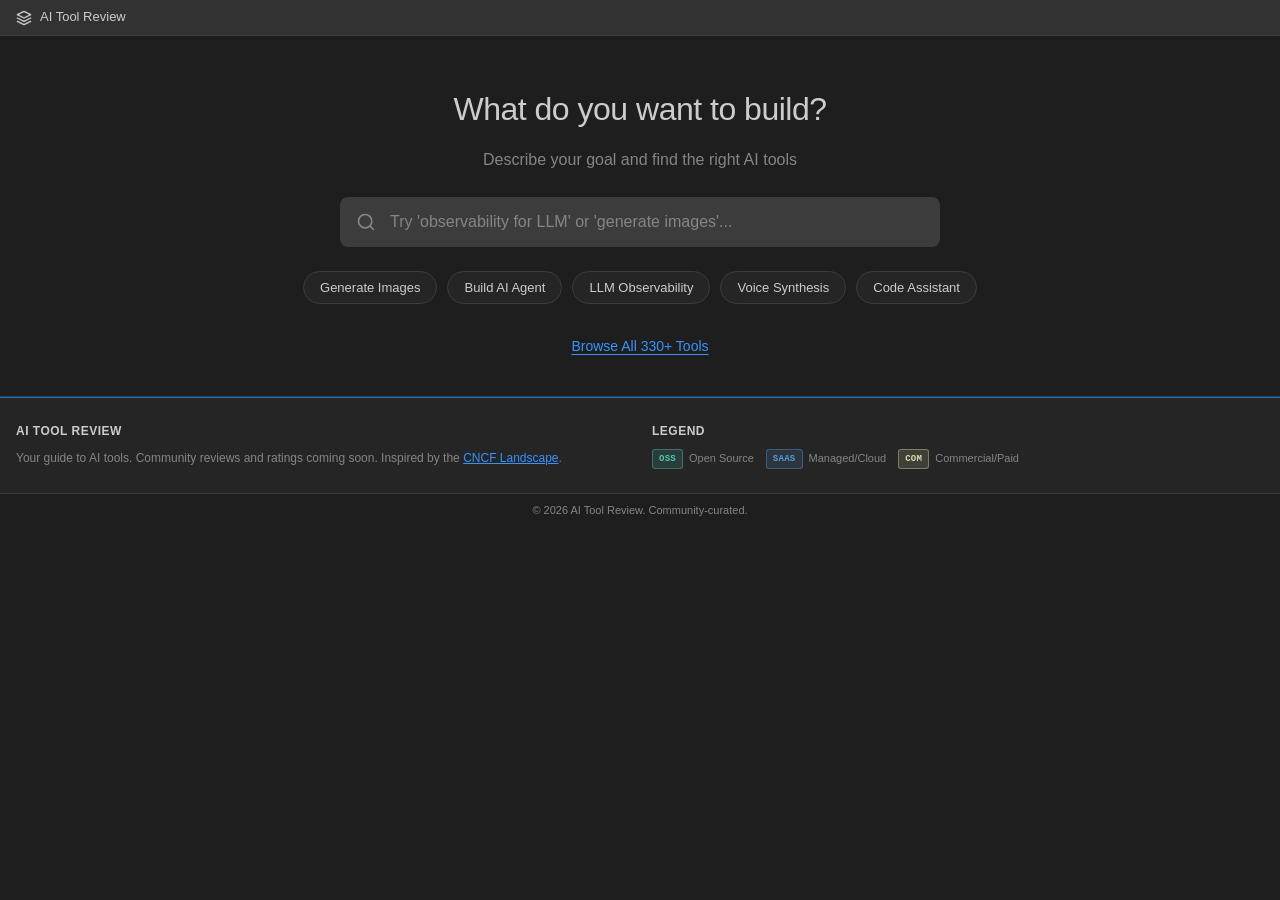
==== index.html @ 490b7b23 "Initial commit: AI Tool Review website Public-facing website with 379 AI tools organized by category" ====
<!DOCTYPE html>
<html lang="en">
<head>
    <meta charset="UTF-8">
    <meta name="viewport" content="width=device-width, initial-scale=1.0">
    <title>AI Tool Review - Find the Right AI Tool for the Job</title>
    <!-- Google Analytics -->
    <script async src="https://www.googletagmanager.com/gtag/js?id=G-MZE53DJ7JP"></script>
    <script>
        window.dataLayer = window.dataLayer || [];
        function gtag(){dataLayer.push(arguments);}
        gtag('js', new Date());
        gtag('config', 'G-MZE53DJ7JP');
    </script>
    <meta name="description" content="Explore 330+ AI tools organized by category. Find foundation models, coding assistants, agents, and more. Your starting point for AI tool discovery.">
    <meta property="og:title" content="AI Tool Review">
    <meta property="og:description" content="Find the right AI tool for the job. Explore 330+ tools across 15+ categories.">
    <meta property="og:type" content="website">
    <meta name="theme-color" content="#1e1e1e">
    <link rel="stylesheet" href="css/style.css">
    <script async src="https://pagead2.googlesyndication.com/pagead/js/adsbygoogle.js?client=ca-pub-7272761067250869"
        crossorigin="anonymous"></script>
</head>
<body>
    <!-- Header -->
    <header class="header">
        <div class="header-content">
            <div class="logo">
                <svg class="logo-icon" viewBox="0 0 24 24" fill="none" xmlns="http://www.w3.org/2000/svg">
                    <path d="M12 2L2 7L12 12L22 7L12 2Z" stroke="currentColor" stroke-width="2" stroke-linecap="round" stroke-linejoin="round"/>
                    <path d="M2 17L12 22L22 17" stroke="currentColor" stroke-width="2" stroke-linecap="round" stroke-linejoin="round"/>
                    <path d="M2 12L12 17L22 12" stroke="currentColor" stroke-width="2" stroke-linecap="round" stroke-linejoin="round"/>
                </svg>
                <span class="logo-text">AI Tool Review</span>
            </div>
        </div>
    </header>

    <!-- Hero Section - Action Mode -->
    <section class="hero hero-action" id="hero-action">
        <h1 class="hero-title">What do you want to build?</h1>
        <p class="hero-subtitle">Describe your goal and find the right AI tools</p>
        <div class="action-search">
            <svg class="search-icon" viewBox="0 0 24 24" fill="none" xmlns="http://www.w3.org/2000/svg">
                <circle cx="11" cy="11" r="8" stroke="currentColor" stroke-width="2"/>
                <path d="M21 21L16.65 16.65" stroke="currentColor" stroke-width="2" stroke-linecap="round"/>
            </svg>
            <input type="text" id="action-input" class="action-input" placeholder="Try 'observability for LLM' or 'generate images'...">
        </div>
        <div class="quick-actions">
            <button class="action-chip" data-query="generate images">Generate Images</button>
            <button class="action-chip" data-query="build ai agent">Build AI Agent</button>
            <button class="action-chip" data-query="llm observability">LLM Observability</button>
            <button class="action-chip" data-query="voice synthesis tts">Voice Synthesis</button>
            <button class="action-chip" data-query="code assistant">Code Assistant</button>
        </div>
        <button class="browse-toggle" id="browse-toggle">Browse All 330+ Tools</button>
    </section>

    <!-- Search Results - Flat Grid (Hidden by default) -->
    <section class="search-results hidden" id="search-results">
        <div class="results-header">
            <span class="results-count" id="results-count">0 tools found</span>
            <button class="clear-search" id="clear-search">Clear</button>
        </div>
        <div class="results-grid" id="results-grid">
            <!-- Dynamically populated -->
        </div>
    </section>

    <!-- Landscape Mode Controls (Hidden by default) -->
    <section class="controls hidden" id="landscape-controls">
        <button class="back-to-search" id="back-to-search">Back to Search</button>
        <div class="track-toggle">
            <button class="track-btn active" data-track="all">All Tools</button>
            <button class="track-btn" data-track="users">For Users</button>
            <button class="track-btn" data-track="developers">For Developers</button>
        </div>
        <div class="filters">
            <div class="filter-group">
                <label class="filter-label">Type:</label>
                <button class="filter-btn active" data-type="all">All</button>
                <button class="filter-btn" data-type="oss" aria-label="Filter by Open Source">
                    <span class="badge badge-oss">OSS</span>
                </button>
                <button class="filter-btn" data-type="saas" aria-label="Filter by SaaS">
                    <span class="badge badge-saas">SaaS</span>
                </button>
                <button class="filter-btn" data-type="commercial" aria-label="Filter by Commercial">
                    <span class="badge badge-commercial">COM</span>
                </button>
            </div>
        </div>
    </section>

    <!-- Stats Bar (Landscape mode only) -->
    <section class="stats-bar hidden" id="stats-bar">
        <div class="stat">
            <span class="stat-value" id="visible-count">0</span>
            <span class="stat-label">tools shown</span>
        </div>
        <div class="stat">
            <span class="stat-value" id="category-count">0</span>
            <span class="stat-label">categories</span>
        </div>
    </section>

    <!-- Main Landscape Grid (Hidden by default) -->
    <main class="landscape hidden" id="landscape">
        <!-- Categories will be dynamically inserted here -->
    </main>

    <!-- Footer -->
    <footer class="footer">
        <div class="footer-content">
            <div class="footer-section">
                <h3>AI Tool Review</h3>
                <p>Your guide to AI tools. Community reviews and ratings coming soon. Inspired by the <a href="https://landscape.cncf.io/" target="_blank">CNCF Landscape</a>.</p>
            </div>
            <div class="footer-section">
                <h3>Legend</h3>
                <div class="legend">
                    <div class="legend-item"><span class="badge badge-oss">OSS</span> Open Source</div>
                    <div class="legend-item"><span class="badge badge-saas">SaaS</span> Managed/Cloud</div>
                    <div class="legend-item"><span class="badge badge-commercial">COM</span> Commercial/Paid</div>
                </div>
            </div>
        </div>
        <div class="footer-bottom">
            <p>&copy; 2026 AI Tool Review. Community-curated.</p>
        </div>
        <!-- Ad Section -->
        <div class="footer-ad">
            <ins class="adsbygoogle"
                style="display:inline-block;width:320px;height:50px"
                data-ad-client="ca-pub-7272761067250869"
                data-ad-slot="YOUR_AD_SLOT_ID"></ins>
            <script>
                (adsbygoogle = window.adsbygoogle || []).push({});
            </script>
        </div>
    </footer>

    <!-- Tooltip -->
    <div id="tooltip" class="tooltip"></div>

    <script src="js/data.js"></script>
    <script src="js/app.js"></script>
</body>
</html>
---- css/style.css ----
/* VS Code Dark Theme CSS Variables */
:root {
    /* VS Code Dark Theme Colors */
    --vscode-editor-bg: #1e1e1e;
    --vscode-sidebar-bg: #252526;
    --vscode-input-bg: #3c3c3c;
    --vscode-dropdown-bg: #3c3c3c;
    --vscode-list-hover: #2a2d2e;
    --vscode-list-active: #094771;
    --vscode-border: #3c3c3c;
    --vscode-focus-border: #007acc;

    /* Text Colors */
    --vscode-text: #cccccc;
    --vscode-text-muted: #858585;
    --vscode-text-link: #3794ff;
    --vscode-text-preformat: #d7ba7d;

    /* Syntax Colors (used for accents) */
    --vscode-keyword: #569cd6;
    --vscode-string: #ce9178;
    --vscode-function: #dcdcaa;
    --vscode-variable: #9cdcfe;
    --vscode-type: #4ec9b0;
    --vscode-comment: #6a9955;
    --vscode-number: #b5cea8;

    /* Button Colors */
    --vscode-button-bg: #0e639c;
    --vscode-button-hover: #1177bb;
    --vscode-button-secondary-bg: #3c3c3c;
    --vscode-button-secondary-hover: #505050;

    /* Badge Colors */
    --color-oss: #4ec9b0;
    --color-saas: #569cd6;
    --color-commercial: #dcdcaa;

    /* Semantic Mappings */
    --color-primary: #007acc;
    --color-primary-dark: #0e639c;
    --color-secondary: #4ec9b0;
    --color-accent: #dcdcaa;
    --color-text: #cccccc;
    --color-text-light: #858585;
    --color-bg: #1e1e1e;
    --color-surface: #252526;
    --color-border: #3c3c3c;

    --shadow-sm: 0 1px 2px 0 rgba(0, 0, 0, 0.3);
    --shadow-md: 0 4px 6px -1px rgba(0, 0, 0, 0.4), 0 2px 4px -1px rgba(0, 0, 0, 0.3);
    --shadow-lg: 0 10px 15px -3px rgba(0, 0, 0, 0.5), 0 4px 6px -2px rgba(0, 0, 0, 0.4);
    --radius-sm: 4px;
    --radius-md: 6px;
    --radius-lg: 8px;
    --transition: all 0.15s ease;
}

/* Reset & Base */
*, *::before, *::after {
    box-sizing: border-box;
    margin: 0;
    padding: 0;
}

html {
    scroll-behavior: smooth;
}

body {
    font-family: -apple-system, BlinkMacSystemFont, 'Segoe UI', Roboto, Oxygen, Ubuntu, Cantarell, 'Droid Sans', 'Helvetica Neue', sans-serif;
    background: var(--vscode-editor-bg);
    color: var(--vscode-text);
    line-height: 1.6;
    min-height: 100vh;
    font-size: 13px;
}

a {
    color: var(--vscode-text-link);
    text-decoration: none;
    transition: var(--transition);
}

a:hover {
    text-decoration: underline;
}

/* Scrollbar - VS Code Style */
::-webkit-scrollbar {
    width: 10px;
    height: 10px;
}

::-webkit-scrollbar-track {
    background: var(--vscode-editor-bg);
}

::-webkit-scrollbar-thumb {
    background: rgba(121, 121, 121, 0.4);
    border-radius: 0;
}

::-webkit-scrollbar-thumb:hover {
    background: rgba(100, 100, 100, 0.7);
}

/* Header - VS Code Title Bar Style */
.header {
    background: #323233;
    border-bottom: 1px solid var(--vscode-border);
    position: sticky;
    top: 0;
    z-index: 100;
}

.header-content {
    max-width: 1400px;
    margin: 0 auto;
    padding: 0.5rem 1rem;
    display: flex;
    align-items: center;
    justify-content: space-between;
    gap: 1rem;
    height: 35px;
}

.logo {
    display: flex;
    align-items: center;
    gap: 0.5rem;
    font-weight: 400;
    font-size: 13px;
    color: var(--vscode-text);
}

.logo-icon {
    width: 16px;
    height: 16px;
    color: var(--vscode-text);
}


.nav-links {
    display: flex;
    align-items: center;
    gap: 0.5rem;
}

.nav-link {
    color: var(--vscode-text-muted);
    padding: 4px;
    border-radius: 3px;
    transition: var(--transition);
    display: flex;
    align-items: center;
}

.nav-link:hover {
    color: var(--vscode-text);
    background: var(--vscode-list-hover);
    text-decoration: none;
}

/* Hero - VS Code Welcome Tab Style */
.hero {
    text-align: center;
    padding: 2rem 1rem 1.5rem;
    background: var(--vscode-editor-bg);
    border-bottom: 1px solid var(--vscode-border);
}

.hero-title {
    font-size: 24px;
    font-weight: 300;
    color: var(--vscode-text);
    margin-bottom: 0.5rem;
    letter-spacing: -0.5px;
}

.hero-subtitle {
    font-size: 14px;
    color: var(--vscode-text-muted);
    margin-bottom: 0.5rem;
}

.hero-search {
    display: block;
    max-width: 300px;
    margin: 0.75rem auto;
    position: relative;
}

.hero-search .search-icon {
    position: absolute;
    left: 10px;
    top: 50%;
    transform: translateY(-50%);
    width: 14px;
    height: 14px;
    color: var(--vscode-text-muted);
    pointer-events: none;
}

.hero-search .search-input {
    width: 100%;
    box-sizing: border-box;
    padding: 6px 12px 6px 32px;
    border: 1px solid var(--vscode-border);
    border-radius: 4px;
    font-size: 13px;
    background: var(--vscode-input-bg);
    color: var(--vscode-text);
    transition: var(--transition);
}

.hero-search .search-input:focus {
    outline: none;
    border-color: var(--vscode-focus-border);
    box-shadow: 0 0 0 3px rgba(0, 122, 204, 0.2);
}

.hero-search .search-input::placeholder {
    color: var(--vscode-text-muted);
}

.hero-meta {
    font-size: 12px;
    color: var(--vscode-text-muted);
    font-family: 'Consolas', 'Courier New', monospace;
}

/* Controls - VS Code Toolbar Style */
.controls {
    max-width: 1400px;
    margin: 0 auto;
    padding: 0.75rem 1rem;
    display: flex;
    flex-wrap: wrap;
    align-items: center;
    justify-content: space-between;
    gap: 0.75rem;
    background: var(--vscode-sidebar-bg);
    border-bottom: 1px solid var(--vscode-border);
}

.track-toggle {
    display: flex;
    background: var(--vscode-input-bg);
    border: 1px solid var(--vscode-border);
    border-radius: 3px;
    padding: 2px;
    gap: 2px;
}

.track-btn {
    padding: 4px 12px;
    border: none;
    background: transparent;
    border-radius: 2px;
    font-size: 12px;
    font-weight: 400;
    color: var(--vscode-text-muted);
    cursor: pointer;
    transition: var(--transition);
}

.track-btn:hover {
    color: var(--vscode-text);
    background: var(--vscode-list-hover);
}

.track-btn.active {
    background: var(--vscode-button-bg);
    color: white;
}

.filters {
    display: flex;
    align-items: center;
    gap: 0.75rem;
}

.filter-group {
    display: flex;
    align-items: center;
    gap: 0.5rem;
}

.filter-label {
    font-size: 12px;
    color: var(--vscode-text-muted);
    font-weight: 400;
}

.filter-btn {
    padding: 3px 8px;
    border: 1px solid transparent;
    background: transparent;
    border-radius: 3px;
    font-size: 11px;
    cursor: pointer;
    transition: var(--transition);
    color: var(--vscode-text);
}

.filter-btn:hover {
    background: var(--vscode-list-hover);
    border-color: var(--vscode-focus-border);
}

.filter-btn.active {
    background: var(--vscode-button-bg);
    border-color: var(--vscode-button-bg);
    color: white;
}

.filter-btn.active .badge {
    background: rgba(255, 255, 255, 0.2);
    color: white;
}

/* Stats Bar */
.stats-bar {
    max-width: 1400px;
    margin: 0 auto;
    padding: 0.5rem 1rem;
    display: flex;
    gap: 1.5rem;
    background: var(--vscode-editor-bg);
    border-bottom: 1px solid var(--vscode-border);
}

.stat {
    display: flex;
    align-items: baseline;
    gap: 0.35rem;
}

.stat-value {
    font-size: 18px;
    font-weight: 600;
    color: var(--vscode-number);
    font-family: 'Consolas', 'Courier New', monospace;
}

.stat-label {
    font-size: 12px;
    color: var(--vscode-text-muted);
}

/* Landscape Grid - VS Code Explorer Style */
.landscape {
    max-width: 1400px;
    margin: 0 auto;
    padding: 1rem;
    background: var(--vscode-editor-bg);
}

/* Category Section - VS Code Collapsible Section */
.category {
    margin-bottom: 1px;
    background: var(--vscode-sidebar-bg);
    border: 1px solid var(--vscode-border);
    border-radius: 0;
    overflow: hidden;
}

.category-header {
    padding: 8px 12px;
    background: #37373d;
    cursor: pointer;
    display: flex;
    align-items: center;
    justify-content: space-between;
    transition: var(--transition);
    border-left: 2px solid transparent;
}

.category-header:hover {
    background: #3c3c3c;
}

.category-header.users {
    border-left-color: var(--vscode-type);
}

.category-header.developers {
    border-left-color: var(--vscode-keyword);
}

.category-title {
    font-size: 14px;
    font-weight: 700;
    color: var(--vscode-text);
    display: flex;
    align-items: center;
    gap: 0.5rem;
}

.category-count {
    background: var(--vscode-input-bg);
    padding: 2px 6px;
    border-radius: 10px;
    font-size: 10px;
    font-weight: 500;
    color: var(--vscode-text-muted);
}

.category-toggle {
    color: var(--vscode-text-muted);
    opacity: 0.7;
    transition: var(--transition);
    width: 16px;
    height: 16px;
}

.category-header:hover .category-toggle {
    opacity: 1;
}

.category.collapsed .category-toggle {
    transform: rotate(-90deg);
}

.category.collapsed .category-content {
    display: none;
}

.category-content {
    padding: 12px;
    background: var(--vscode-sidebar-bg);
}

/* Subcategory - VS Code Section */
.subcategory {
    margin-bottom: 12px;
}

.subcategory:last-child {
    margin-bottom: 0;
}

.subcategory-title {
    font-size: 11px;
    font-weight: 600;
    color: var(--vscode-text-muted);
    text-transform: uppercase;
    letter-spacing: 0.08em;
    margin-bottom: 8px;
    padding-left: 2px;
    border-bottom: 1px solid var(--vscode-border);
    padding-bottom: 4px;
}

/* Tools Grid */
.tools-grid {
    display: grid;
    grid-template-columns: repeat(auto-fill, minmax(130px, 1fr));
    gap: 8px;
}

/* Tool Card - VS Code List Item Style */
.tool-card {
    background: var(--vscode-editor-bg);
    border: 1px solid var(--vscode-border);
    border-radius: 3px;
    padding: 10px;
    cursor: pointer;
    transition: var(--transition);
    display: flex;
    flex-direction: column;
    align-items: center;
    text-align: center;
    position: relative;
}

.tool-card:hover {
    background: var(--vscode-list-hover);
    border-color: var(--vscode-focus-border);
}

.tool-card:active {
    background: var(--vscode-list-active);
}

.tool-card.hidden {
    display: none;
}

.tool-icon {
    width: 36px;
    height: 36px;
    border-radius: 3px;
    background: var(--vscode-input-bg);
    display: flex;
    align-items: center;
    justify-content: center;
    margin-bottom: 6px;
    font-size: 14px;
    color: var(--vscode-keyword);
    font-weight: 600;
    overflow: hidden;
    font-family: 'Consolas', 'Courier New', monospace;
}

.tool-icon img {
    width: 24px;
    height: 24px;
    object-fit: contain;
    border-radius: 2px;
}

.tool-name {
    font-size: 11px;
    font-weight: 500;
    color: var(--vscode-text);
    margin-bottom: 4px;
    line-height: 1.3;
    display: -webkit-box;
    -webkit-line-clamp: 2;
    -webkit-box-orient: vertical;
    overflow: hidden;
}

/* Badges - Accessible Tag Style */
.badge {
    display: inline-block;
    padding: 2px 6px;
    border-radius: 3px;
    font-size: 9px;
    font-weight: 700;
    text-transform: uppercase;
    letter-spacing: 0.03em;
    font-family: 'Consolas', 'Courier New', monospace;
    border: 1px solid;
}

.badge-oss {
    background: rgba(78, 201, 176, 0.15);
    color: var(--color-oss);
    border-color: rgba(78, 201, 176, 0.4);
}

.badge-saas {
    background: rgba(86, 156, 214, 0.15);
    color: var(--color-saas);
    border-color: rgba(86, 156, 214, 0.4);
}

.badge-commercial {
    background: rgba(220, 220, 170, 0.15);
    color: var(--color-commercial);
    border-color: rgba(220, 220, 170, 0.4);
}

/* GitHub Stars Badge - Mimics GitHub's native star button */
.stars-badge {
    display: inline-flex;
    align-items: center;
    gap: 4px;
    padding: 3px 10px;
    border-radius: 6px;
    font-size: 12px;
    font-weight: 600;
    color: #c9d1d9;
    background: #21262d;
    border: 1px solid #30363d;
    font-family: -apple-system, BlinkMacSystemFont, 'Segoe UI', 'Noto Sans', Helvetica, Arial, sans-serif;
    line-height: 1;
    transition: background 0.15s ease, border-color 0.15s ease;
}

.stars-badge:hover {
    background: #30363d;
    border-color: #8b949e;
}

.stars-badge .star-icon {
    width: 14px;
    height: 14px;
    color: #e3b341;
    flex-shrink: 0;
}

.stars-badge-sm {
    padding: 2px 6px;
    font-size: 10px;
    gap: 3px;
    border-radius: 4px;
}

.stars-badge-sm .star-icon {
    width: 11px;
    height: 11px;
}

/* Tool badges container */
.tool-badges {
    display: flex;
    align-items: center;
    justify-content: center;
    gap: 4px;
    flex-wrap: wrap;
}

/* Tooltip - VS Code Hover Style */
.tooltip {
    position: fixed;
    background: #252526;
    color: var(--vscode-text);
    padding: 8px 10px;
    border-radius: 3px;
    font-size: 12px;
    max-width: 280px;
    z-index: 1000;
    pointer-events: none;
    opacity: 0;
    transition: opacity 0.1s ease;
    box-shadow: 0 2px 8px rgba(0, 0, 0, 0.5);
    border: 1px solid var(--vscode-border);
}

.tooltip.visible {
    opacity: 1;
}

.tooltip-title {
    font-weight: 600;
    margin-bottom: 4px;
    color: var(--vscode-variable);
}

.tooltip-desc {
    color: var(--vscode-text);
    font-size: 11px;
    line-height: 1.4;
}

.tooltip-link {
    display: block;
    margin-top: 6px;
    font-size: 10px;
    color: var(--vscode-text-link);
    font-family: 'Consolas', 'Courier New', monospace;
}

.tooltip-stars {
    display: inline-flex;
    align-items: center;
    gap: 4px;
    margin-top: 6px;
    padding: 3px 8px;
    font-size: 11px;
    font-weight: 600;
    color: #c9d1d9;
    background: #21262d;
    border: 1px solid #30363d;
    border-radius: 6px;
    font-family: -apple-system, BlinkMacSystemFont, 'Segoe UI', 'Noto Sans', Helvetica, Arial, sans-serif;
}

/* Footer Ad - Small inline ad */
.footer-ad {
    text-align: center;
    padding: 12px 1rem;
    background: var(--vscode-editor-bg);
}

.footer-ad ins {
    display: inline-block;
    background: transparent;
}

/* Footer - Dark Theme Style */
.footer {
    background: var(--vscode-sidebar-bg);
    color: var(--vscode-text);
    margin-top: 0;
    border-top: 1px solid var(--vscode-focus-border);
}

.footer-content {
    max-width: 1400px;
    margin: 0 auto;
    padding: 1.5rem 1rem;
    display: grid;
    grid-template-columns: repeat(auto-fit, minmax(220px, 1fr));
    gap: 1.5rem;
}

.footer-section h3 {
    font-size: 12px;
    font-weight: 600;
    margin-bottom: 8px;
    text-transform: uppercase;
    letter-spacing: 0.5px;
    color: var(--vscode-text);
}

.footer-section p {
    font-size: 12px;
    color: var(--vscode-text-muted);
    line-height: 1.5;
}

.footer-section a {
    color: var(--vscode-text-link);
    text-decoration: underline;
}

.footer-section a:hover {
    color: var(--vscode-text-link);
}

.legend {
    display: flex;
    flex-wrap: wrap;
    gap: 12px;
    align-items: center;
    font-size: 11px;
    color: var(--vscode-text-muted);
}

.legend-item {
    display: flex;
    align-items: center;
    gap: 4px;
}

.legend .badge {
    margin-right: 2px;
}

.footer-bottom {
    background: var(--vscode-editor-bg);
    padding: 8px 1rem;
    text-align: center;
    border-top: 1px solid var(--vscode-border);
}

.footer-bottom p {
    font-size: 11px;
    color: var(--vscode-text-muted);
}

/* Empty State */
.empty-state {
    text-align: center;
    padding: 3rem 1rem;
    color: var(--vscode-text-muted);
}

.empty-state-icon {
    font-size: 2rem;
    margin-bottom: 0.75rem;
}

.empty-state-text {
    font-size: 13px;
}

/* Responsive */
@media (max-width: 768px) {
    .header-content {
        padding: 0.5rem;
    }

    .hero {
        padding: 1.5rem 1rem;
    }

    .hero-search {
        max-width: 90%;
    }

    .hero-search .search-input {
        font-size: 14px;
    }

    .hero-title {
        font-size: 20px;
    }

    .hero-subtitle {
        font-size: 13px;
    }

    .controls {
        flex-direction: column;
        align-items: stretch;
        padding: 0.75rem;
    }

    .track-toggle {
        justify-content: center;
    }

    .track-btn {
        padding: 8px 16px;
        font-size: 13px;
    }

    .filters {
        justify-content: center;
        flex-wrap: wrap;
    }

    .filter-btn {
        padding: 6px 12px;
        font-size: 12px;
    }

    .stats-bar {
        justify-content: center;
        padding: 0.75rem;
    }

    .landscape {
        padding: 0.75rem;
    }

    .tools-grid {
        grid-template-columns: repeat(auto-fill, minmax(110px, 1fr));
        gap: 8px;
    }

    .tool-card {
        padding: 12px 8px;
        min-height: 80px;
    }

    .tool-icon {
        width: 32px;
        height: 32px;
    }

    .tool-name {
        font-size: 11px;
    }

    .category-header {
        padding: 10px 12px;
    }

    .category-title {
        font-size: 13px;
    }
}

/* Animation for initial load */
@keyframes fadeIn {
    from {
        opacity: 0;
    }
    to {
        opacity: 1;
    }
}

.category {
    animation: fadeIn 0.2s ease forwards;
}

.category:nth-child(1) { animation-delay: 0.02s; }
.category:nth-child(2) { animation-delay: 0.04s; }
.category:nth-child(3) { animation-delay: 0.06s; }
.category:nth-child(4) { animation-delay: 0.08s; }
.category:nth-child(5) { animation-delay: 0.1s; }
.category:nth-child(6) { animation-delay: 0.12s; }
.category:nth-child(7) { animation-delay: 0.14s; }
.category:nth-child(8) { animation-delay: 0.16s; }
.category:nth-child(9) { animation-delay: 0.18s; }
.category:nth-child(10) { animation-delay: 0.2s; }

/* ==========================================
   ACTION MODE - Search-First Landing Page
   ========================================== */

/* Utility class */
.hidden {
    display: none !important;
}

/* Hero Action Mode - Larger, more prominent */
.hero.hero-action {
    padding: 3rem 1rem 2rem;
    min-height: 280px;
    display: flex;
    flex-direction: column;
    align-items: center;
    justify-content: center;
}

.hero-action .hero-title {
    font-size: 32px;
    font-weight: 400;
    margin-bottom: 0.75rem;
}

.hero-action .hero-subtitle {
    font-size: 16px;
    margin-bottom: 1.5rem;
}

/* Action Search - Larger input */
.action-search {
    display: block;
    width: 100%;
    max-width: 600px;
    margin: 0 auto 1.5rem;
    position: relative;
}

.action-search .search-icon {
    position: absolute;
    left: 16px;
    top: 50%;
    transform: translateY(-50%);
    width: 20px;
    height: 20px;
    color: var(--vscode-text-muted);
    pointer-events: none;
}

.action-input {
    width: 100%;
    box-sizing: border-box;
    padding: 14px 20px 14px 48px;
    border: 2px solid var(--vscode-border);
    border-radius: 8px;
    font-size: 16px;
    background: var(--vscode-input-bg);
    color: var(--vscode-text);
    transition: var(--transition);
}

.action-input:focus {
    outline: none;
    border-color: var(--vscode-focus-border);
    box-shadow: 0 0 0 4px rgba(0, 122, 204, 0.25);
}

.action-input::placeholder {
    color: var(--vscode-text-muted);
}

/* Quick Action Chips */
.quick-actions {
    display: flex;
    flex-wrap: wrap;
    justify-content: center;
    gap: 10px;
    margin-bottom: 1.5rem;
    max-width: 700px;
}

.action-chip {
    padding: 8px 16px;
    border: 1px solid var(--vscode-border);
    background: var(--vscode-sidebar-bg);
    border-radius: 20px;
    font-size: 13px;
    color: var(--vscode-text);
    cursor: pointer;
    transition: var(--transition);
}

.action-chip:hover {
    background: var(--vscode-list-hover);
    border-color: var(--vscode-focus-border);
    transform: translateY(-1px);
}

.action-chip:active {
    transform: translateY(0);
}

/* Browse Toggle Button */
.browse-toggle {
    padding: 10px 24px;
    border: none;
    background: transparent;
    color: var(--vscode-text-link);
    font-size: 14px;
    cursor: pointer;
    transition: var(--transition);
    text-decoration: underline;
    text-underline-offset: 3px;
}

.browse-toggle:hover {
    color: var(--vscode-text);
}

/* Back to Search Button */
.back-to-search {
    padding: 6px 16px;
    border: 1px solid var(--vscode-border);
    background: var(--vscode-sidebar-bg);
    border-radius: 4px;
    font-size: 13px;
    color: var(--vscode-text);
    cursor: pointer;
    transition: var(--transition);
    margin-right: auto;
}

.back-to-search:hover {
    background: var(--vscode-list-hover);
    border-color: var(--vscode-focus-border);
}

/* Search Results Section */
.search-results {
    max-width: 1000px;
    margin: 0 auto;
    padding: 0 1rem 2rem;
}

.results-header {
    display: flex;
    justify-content: space-between;
    align-items: center;
    margin-bottom: 1rem;
    padding-bottom: 0.75rem;
    border-bottom: 1px solid var(--vscode-border);
}

.results-count {
    font-size: 14px;
    color: var(--vscode-text-muted);
    font-family: 'Consolas', 'Courier New', monospace;
}

.clear-search {
    padding: 4px 12px;
    border: 1px solid var(--vscode-border);
    background: transparent;
    border-radius: 4px;
    font-size: 12px;
    color: var(--vscode-text-muted);
    cursor: pointer;
    transition: var(--transition);
}

.clear-search:hover {
    background: var(--vscode-list-hover);
    color: var(--vscode-text);
}

/* Results Grid - Flat layout */
.results-grid {
    display: grid;
    grid-template-columns: repeat(auto-fill, minmax(280px, 1fr));
    gap: 12px;
}

/* Result Card - Larger, more info */
.result-card {
    background: var(--vscode-sidebar-bg);
    border: 1px solid var(--vscode-border);
    border-radius: 6px;
    padding: 16px;
    cursor: pointer;
    transition: var(--transition);
    display: flex;
    align-items: flex-start;
    gap: 14px;
}

.result-card:hover {
    background: var(--vscode-list-hover);
    border-color: var(--vscode-focus-border);
    transform: translateY(-2px);
    box-shadow: var(--shadow-md);
}

.result-card:active {
    transform: translateY(0);
}

.result-icon {
    width: 48px;
    height: 48px;
    min-width: 48px;
    border-radius: 6px;
    background: var(--vscode-input-bg);
    display: flex;
    align-items: center;
    justify-content: center;
    font-size: 18px;
    color: var(--vscode-keyword);
    font-weight: 600;
    overflow: hidden;
    font-family: 'Consolas', 'Courier New', monospace;
}

.result-icon img {
    width: 32px;
    height: 32px;
    object-fit: contain;
    border-radius: 4px;
}

.result-info {
    flex: 1;
    min-width: 0;
}

.result-name {
    font-size: 15px;
    font-weight: 600;
    color: var(--vscode-text);
    margin-bottom: 4px;
}

.result-desc {
    font-size: 13px;
    color: var(--vscode-text-muted);
    line-height: 1.4;
    margin-bottom: 8px;
    display: -webkit-box;
    -webkit-line-clamp: 2;
    -webkit-box-orient: vertical;
    overflow: hidden;
}

.result-meta {
    display: flex;
    align-items: center;
    gap: 10px;
    flex-wrap: wrap;
}

.result-category {
    font-size: 11px;
    color: var(--vscode-type);
    font-family: 'Consolas', 'Courier New', monospace;
}

/* No Results State */
.no-results {
    text-align: center;
    padding: 3rem 1rem;
    color: var(--vscode-text-muted);
    grid-column: 1 / -1;
}

.no-results p {
    font-size: 14px;
    margin-bottom: 8px;
}

.browse-link {
    background: none;
    border: none;
    color: var(--vscode-text-link);
    font-size: 14px;
    cursor: pointer;
    text-decoration: underline;
}

.browse-link:hover {
    color: var(--vscode-text);
}

/* Responsive for Action Mode */
@media (max-width: 768px) {
    .hero.hero-action {
        padding: 2rem 1rem 1.5rem;
        min-height: auto;
    }

    .hero-action .hero-title {
        font-size: 24px;
    }

    .hero-action .hero-subtitle {
        font-size: 14px;
    }

    .action-input {
        padding: 12px 16px 12px 44px;
        font-size: 15px;
    }

    .quick-actions {
        gap: 8px;
    }

    .action-chip {
        padding: 6px 14px;
        font-size: 12px;
    }

    .results-grid {
        grid-template-columns: 1fr;
        gap: 10px;
    }

    .result-card {
        padding: 14px;
    }

    .result-icon {
        width: 40px;
        height: 40px;
        min-width: 40px;
    }

    .result-icon img {
        width: 28px;
        height: 28px;
    }

    .result-name {
        font-size: 14px;
    }

    .result-desc {
        font-size: 12px;
    }
}

/* ==========================================
   END ACTION MODE
   ========================================== */

/* Print styles */
@media print {
    .header, .controls, .stats-bar, .footer, .search-results, .hero-action {
        display: none;
    }

    .landscape {
        padding: 0;
        display: block !important;
    }

    .category {
        break-inside: avoid;
    }

    body {
        background: white;
        color: black;
    }
}

/* Selection - VS Code Style */
::selection {
    background: var(--vscode-list-active);
    color: white;
}

/* Focus visible for accessibility */
:focus-visible {
    outline: 1px solid var(--vscode-focus-border);
    outline-offset: -1px;
}
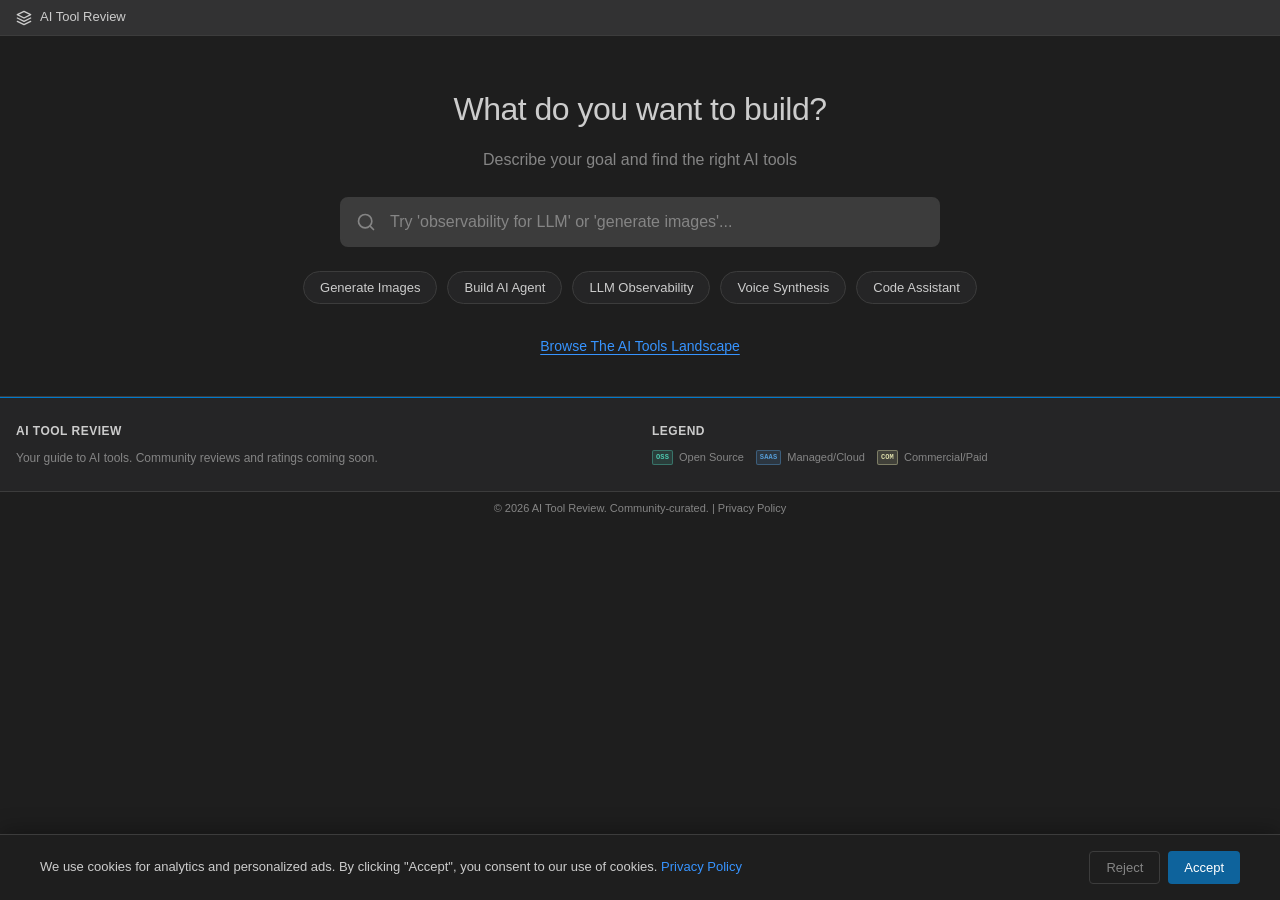
==== commit 9971b669: "Add privacy policy, cookie consent banner, and GDPR compliance - Create comprehensive privacy policy" ====
--- a/index.html
+++ b/index.html
@@ -4,20 +4,47 @@
     <meta charset="UTF-8">
     <meta name="viewport" content="width=device-width, initial-scale=1.0">
     <title>AI Tool Review - Find the Right AI Tool for the Job</title>
+    <!-- Google Consent Mode - Set defaults BEFORE loading any Google scripts -->
+    <script>
+        window.dataLayer = window.dataLayer || [];
+        function gtag(){dataLayer.push(arguments);}
+
+        // Default: deny all until user consents
+        gtag('consent', 'default', {
+            'ad_storage': 'denied',
+            'ad_user_data': 'denied',
+            'ad_personalization': 'denied',
+            'analytics_storage': 'denied',
+            'wait_for_update': 500
+        });
+
+        // Check for existing consent
+        const savedConsent = localStorage.getItem('cookie_consent');
+        if (savedConsent === 'accepted') {
+            gtag('consent', 'update', {
+                'ad_storage': 'granted',
+                'ad_user_data': 'granted',
+                'ad_personalization': 'granted',
+                'analytics_storage': 'granted'
+            });
+        }
+    </script>
+
     <!-- Google Analytics -->
     <script async src="https://www.googletagmanager.com/gtag/js?id=G-MZE53DJ7JP"></script>
     <script>
-        window.dataLayer = window.dataLayer || [];
-        function gtag(){dataLayer.push(arguments);}
         gtag('js', new Date());
         gtag('config', 'G-MZE53DJ7JP');
     </script>
+
     <meta name="description" content="Explore 330+ AI tools organized by category. Find foundation models, coding assistants, agents, and more. Your starting point for AI tool discovery.">
     <meta property="og:title" content="AI Tool Review">
     <meta property="og:description" content="Find the right AI tool for the job. Explore 330+ tools across 15+ categories.">
     <meta property="og:type" content="website">
     <meta name="theme-color" content="#1e1e1e">
     <link rel="stylesheet" href="css/style.css">
+
+    <!-- Google AdSense -->
     <script async src="https://pagead2.googlesyndication.com/pagead/js/adsbygoogle.js?client=ca-pub-7272761067250869"
         crossorigin="anonymous"></script>
 </head>
@@ -54,7 +81,7 @@
             <button class="action-chip" data-query="voice synthesis tts">Voice Synthesis</button>
             <button class="action-chip" data-query="code assistant">Code Assistant</button>
         </div>
-        <button class="browse-toggle" id="browse-toggle">Browse All 330+ Tools</button>
+        <button class="browse-toggle" id="browse-toggle">Browse The AI Tools Landscape</button>
     </section>
 
     <!-- Search Results - Flat Grid (Hidden by default) -->
@@ -71,6 +98,10 @@
     <!-- Landscape Mode Controls (Hidden by default) -->
     <section class="controls hidden" id="landscape-controls">
         <button class="back-to-search" id="back-to-search">Back to Search</button>
+        <div class="expand-collapse-btns">
+            <button class="expand-btn" id="expand-all">Expand All</button>
+            <button class="collapse-btn" id="collapse-all">Collapse All</button>
+        </div>
         <div class="track-toggle">
             <button class="track-btn active" data-track="all">All Tools</button>
             <button class="track-btn" data-track="users">For Users</button>
@@ -115,7 +146,7 @@
         <div class="footer-content">
             <div class="footer-section">
                 <h3>AI Tool Review</h3>
-                <p>Your guide to AI tools. Community reviews and ratings coming soon. Inspired by the <a href="https://landscape.cncf.io/" target="_blank">CNCF Landscape</a>.</p>
+                <p>Your guide to AI tools. Community reviews and ratings coming soon.</p>
             </div>
             <div class="footer-section">
                 <h3>Legend</h3>
@@ -127,7 +158,7 @@
             </div>
         </div>
         <div class="footer-bottom">
-            <p>&copy; 2026 AI Tool Review. Community-curated.</p>
+            <p>&copy; 2026 AI Tool Review. Community-curated. | <a href="privacy.html">Privacy Policy</a></p>
         </div>
         <!-- Ad Section -->
         <div class="footer-ad">
@@ -146,5 +177,56 @@
 
     <script src="js/data.js"></script>
     <script src="js/app.js"></script>
+
+    <!-- Cookie Consent Banner -->
+    <div id="cookie-consent" class="cookie-banner" style="display: none;">
+        <div class="cookie-content">
+            <p>We use cookies for analytics and personalized ads. By clicking "Accept", you consent to our use of cookies. <a href="privacy.html">Privacy Policy</a></p>
+            <div class="cookie-buttons">
+                <button id="cookie-reject" class="cookie-btn cookie-btn-secondary">Reject</button>
+                <button id="cookie-accept" class="cookie-btn cookie-btn-primary">Accept</button>
+            </div>
+        </div>
+    </div>
+
+    <script>
+        // Cookie Consent Handler
+        (function() {
+            const banner = document.getElementById('cookie-consent');
+            const acceptBtn = document.getElementById('cookie-accept');
+            const rejectBtn = document.getElementById('cookie-reject');
+
+            // Show banner if no consent saved
+            if (!localStorage.getItem('cookie_consent')) {
+                banner.style.display = 'block';
+            }
+
+            acceptBtn.addEventListener('click', function() {
+                localStorage.setItem('cookie_consent', 'accepted');
+                banner.style.display = 'none';
+
+                // Update Google Consent Mode
+                gtag('consent', 'update', {
+                    'ad_storage': 'granted',
+                    'ad_user_data': 'granted',
+                    'ad_personalization': 'granted',
+                    'analytics_storage': 'granted'
+                });
+            });
+
+            rejectBtn.addEventListener('click', function() {
+                localStorage.setItem('cookie_consent', 'rejected');
+                banner.style.display = 'none';
+
+                // Keep consent denied (already default)
+                gtag('consent', 'update', {
+                    'ad_storage': 'denied',
+                    'ad_user_data': 'denied',
+                    'ad_personalization': 'denied',
+                    'analytics_storage': 'denied'
+                });
+            });
+        })();
+    </script>
 </body>
 </html>
--- a/css/style.css
+++ b/css/style.css
@@ -230,16 +230,16 @@
     font-family: 'Consolas', 'Courier New', monospace;
 }
 
-/* Controls - VS Code Toolbar Style */
+/* Controls - Compact Toolbar */
 .controls {
-    max-width: 1400px;
+    max-width: 100%;
     margin: 0 auto;
-    padding: 0.75rem 1rem;
+    padding: 0.35rem 0.5rem;
     display: flex;
     flex-wrap: wrap;
     align-items: center;
     justify-content: space-between;
-    gap: 0.75rem;
+    gap: 0.5rem;
     background: var(--vscode-sidebar-bg);
     border-bottom: 1px solid var(--vscode-border);
 }
@@ -320,13 +320,13 @@
     color: white;
 }
 
-/* Stats Bar */
+/* Stats Bar - Compact */
 .stats-bar {
-    max-width: 1400px;
+    max-width: 100%;
     margin: 0 auto;
-    padding: 0.5rem 1rem;
-    display: flex;
-    gap: 1.5rem;
+    padding: 0.25rem 0.5rem;
+    display: flex;
+    gap: 1rem;
     background: var(--vscode-editor-bg);
     border-bottom: 1px solid var(--vscode-border);
 }
@@ -334,51 +334,108 @@
 .stat {
     display: flex;
     align-items: baseline;
-    gap: 0.35rem;
+    gap: 0.25rem;
 }
 
 .stat-value {
-    font-size: 18px;
+    font-size: 14px;
     font-weight: 600;
     color: var(--vscode-number);
     font-family: 'Consolas', 'Courier New', monospace;
 }
 
 .stat-label {
-    font-size: 12px;
-    color: var(--vscode-text-muted);
-}
-
-/* Landscape Grid - VS Code Explorer Style */
+    font-size: 10px;
+    color: var(--vscode-text-muted);
+}
+
+/* Landscape Grid - Flexbox Layout (collapsed mode) */
 .landscape {
-    max-width: 1400px;
+    max-width: 100%;
     margin: 0 auto;
-    padding: 1rem;
+    padding: 0.5rem;
     background: var(--vscode-editor-bg);
-}
-
-/* Category Section - VS Code Collapsible Section */
+    display: flex;
+    flex-wrap: wrap;
+    gap: 4px;
+    align-items: stretch;
+    align-content: flex-start;
+}
+
+/* Landscape Grid - Columns Layout (expanded mode) */
+.landscape.all-expanded {
+    display: block;
+    column-count: 5;
+    column-gap: 4px;
+    column-fill: balance;
+}
+
+/* Category Section - CNCF-Style Compact */
 .category {
-    margin-bottom: 1px;
     background: var(--vscode-sidebar-bg);
     border: 1px solid var(--vscode-border);
     border-radius: 0;
     overflow: hidden;
+    flex: 0 0 calc(20% - 4px);
+    min-width: 200px;
+    max-width: 300px;
+    transition: box-shadow 0.2s ease;
+}
+
+/* Expanded mode category styling */
+.landscape.all-expanded .category {
+    display: inline-block;
+    width: 100%;
+    margin-bottom: 4px;
+    break-inside: avoid;
+    max-width: none;
+}
+
+.category:not(.collapsed) {
+    box-shadow: 0 4px 12px rgba(0, 0, 0, 0.3);
+    z-index: 5;
+    display: block;
+    min-height: auto;
+}
+
+.category:not(.collapsed) .category-header {
+    min-height: auto;
+    align-items: center;
+}
+
+/* Collapsed categories - uniform height (sized for 2-line titles) */
+.category.collapsed {
+    min-height: 44px;
+    display: flex;
+    flex-direction: column;
+}
+
+.category.collapsed .category-header {
+    flex: 1;
+    min-height: 42px;
+    align-items: flex-start;
+    padding-top: 6px;
+    padding-bottom: 6px;
 }
 
 .category-header {
-    padding: 8px 12px;
+    padding: 4px 8px;
     background: #37373d;
     cursor: pointer;
     display: flex;
     align-items: center;
     justify-content: space-between;
-    transition: var(--transition);
+    transition: background 0.15s ease;
     border-left: 2px solid transparent;
+    user-select: none;
 }
 
 .category-header:hover {
-    background: #3c3c3c;
+    background: #404045;
+}
+
+.category-header:active {
+    background: #4a4a50;
 }
 
 .category-header.users {
@@ -390,19 +447,21 @@
 }
 
 .category-title {
-    font-size: 14px;
-    font-weight: 700;
-    color: var(--vscode-text);
-    display: flex;
-    align-items: center;
-    gap: 0.5rem;
+    font-size: 11px;
+    font-weight: 600;
+    color: var(--vscode-text);
+    display: flex;
+    align-items: flex-start;
+    gap: 0.35rem;
+    flex: 1;
+    line-height: 1.3;
 }
 
 .category-count {
     background: var(--vscode-input-bg);
-    padding: 2px 6px;
-    border-radius: 10px;
-    font-size: 10px;
+    padding: 1px 5px;
+    border-radius: 8px;
+    font-size: 9px;
     font-weight: 500;
     color: var(--vscode-text-muted);
 }
@@ -410,9 +469,9 @@
 .category-toggle {
     color: var(--vscode-text-muted);
     opacity: 0.7;
-    transition: var(--transition);
-    width: 16px;
-    height: 16px;
+    transition: transform 0.2s ease, opacity 0.15s ease;
+    width: 12px;
+    height: 12px;
 }
 
 .category-header:hover .category-toggle {
@@ -423,18 +482,29 @@
     transform: rotate(-90deg);
 }
 
+.category:not(.collapsed) .category-toggle {
+    transform: rotate(0deg);
+}
+
 .category.collapsed .category-content {
-    display: none;
+    max-height: 0;
+    padding: 0 6px;
+    opacity: 0;
+    overflow: hidden;
 }
 
 .category-content {
-    padding: 12px;
+    padding: 6px;
     background: var(--vscode-sidebar-bg);
-}
-
-/* Subcategory - VS Code Section */
+    max-height: 800px;
+    opacity: 1;
+    transition: max-height 0.3s ease, padding 0.2s ease, opacity 0.2s ease;
+    overflow: hidden;
+}
+
+/* Subcategory - Compact */
 .subcategory {
-    margin-bottom: 12px;
+    margin-bottom: 6px;
 }
 
 .subcategory:last-child {
@@ -442,42 +512,45 @@
 }
 
 .subcategory-title {
-    font-size: 11px;
+    font-size: 9px;
     font-weight: 600;
     color: var(--vscode-text-muted);
     text-transform: uppercase;
-    letter-spacing: 0.08em;
-    margin-bottom: 8px;
+    letter-spacing: 0.05em;
+    margin-bottom: 4px;
     padding-left: 2px;
     border-bottom: 1px solid var(--vscode-border);
-    padding-bottom: 4px;
-}
-
-/* Tools Grid */
+    padding-bottom: 2px;
+}
+
+/* Tools Grid - CNCF-Style Dense Grid */
 .tools-grid {
     display: grid;
-    grid-template-columns: repeat(auto-fill, minmax(130px, 1fr));
-    gap: 8px;
-}
-
-/* Tool Card - VS Code List Item Style */
+    grid-template-columns: repeat(auto-fill, minmax(70px, 1fr));
+    gap: 3px;
+}
+
+/* Tool Card - CNCF-Style Compact */
 .tool-card {
     background: var(--vscode-editor-bg);
     border: 1px solid var(--vscode-border);
-    border-radius: 3px;
-    padding: 10px;
+    border-radius: 2px;
+    padding: 4px;
     cursor: pointer;
-    transition: var(--transition);
+    transition: background 0.15s ease, border-color 0.15s ease, transform 0.15s ease;
     display: flex;
     flex-direction: column;
     align-items: center;
     text-align: center;
     position: relative;
+    min-height: 60px;
 }
 
 .tool-card:hover {
     background: var(--vscode-list-hover);
     border-color: var(--vscode-focus-border);
+    z-index: 10;
+    transform: translateY(-1px);
 }
 
 .tool-card:active {
@@ -489,15 +562,15 @@
 }
 
 .tool-icon {
-    width: 36px;
-    height: 36px;
-    border-radius: 3px;
+    width: 28px;
+    height: 28px;
+    border-radius: 2px;
     background: var(--vscode-input-bg);
     display: flex;
     align-items: center;
     justify-content: center;
-    margin-bottom: 6px;
-    font-size: 14px;
+    margin-bottom: 2px;
+    font-size: 10px;
     color: var(--vscode-keyword);
     font-weight: 600;
     overflow: hidden;
@@ -505,33 +578,34 @@
 }
 
 .tool-icon img {
-    width: 24px;
-    height: 24px;
+    width: 20px;
+    height: 20px;
     object-fit: contain;
-    border-radius: 2px;
+    border-radius: 1px;
 }
 
 .tool-name {
-    font-size: 11px;
+    font-size: 8px;
     font-weight: 500;
     color: var(--vscode-text);
-    margin-bottom: 4px;
-    line-height: 1.3;
+    margin-bottom: 2px;
+    line-height: 1.2;
     display: -webkit-box;
     -webkit-line-clamp: 2;
     -webkit-box-orient: vertical;
     overflow: hidden;
-}
-
-/* Badges - Accessible Tag Style */
+    word-break: break-word;
+}
+
+/* Badges - Compact Tag Style */
 .badge {
     display: inline-block;
-    padding: 2px 6px;
-    border-radius: 3px;
-    font-size: 9px;
+    padding: 1px 3px;
+    border-radius: 2px;
+    font-size: 7px;
     font-weight: 700;
     text-transform: uppercase;
-    letter-spacing: 0.03em;
+    letter-spacing: 0.02em;
     font-family: 'Consolas', 'Courier New', monospace;
     border: 1px solid;
 }
@@ -600,7 +674,7 @@
     display: flex;
     align-items: center;
     justify-content: center;
-    gap: 4px;
+    gap: 2px;
     flex-wrap: wrap;
 }
 
@@ -744,6 +818,16 @@
     color: var(--vscode-text-muted);
 }
 
+.footer-bottom a {
+    color: var(--vscode-text-muted);
+    text-decoration: none;
+}
+
+.footer-bottom a:hover {
+    color: var(--vscode-text-link);
+    text-decoration: underline;
+}
+
 /* Empty State */
 .empty-state {
     text-align: center;
@@ -817,34 +901,57 @@
     }
 
     .landscape {
-        padding: 0.75rem;
+        padding: 0.25rem;
+    }
+
+    .landscape.all-expanded {
+        column-count: 2;
+    }
+
+    .category {
+        flex: 0 0 calc(50% - 4px);
+        min-width: 150px;
+        max-width: none;
     }
 
     .tools-grid {
-        grid-template-columns: repeat(auto-fill, minmax(110px, 1fr));
-        gap: 8px;
+        grid-template-columns: repeat(auto-fill, minmax(60px, 1fr));
+        gap: 2px;
     }
 
     .tool-card {
-        padding: 12px 8px;
-        min-height: 80px;
+        padding: 3px;
+        min-height: 50px;
     }
 
     .tool-icon {
-        width: 32px;
-        height: 32px;
+        width: 24px;
+        height: 24px;
+    }
+
+    .tool-icon img {
+        width: 18px;
+        height: 18px;
     }
 
     .tool-name {
-        font-size: 11px;
+        font-size: 7px;
     }
 
     .category-header {
-        padding: 10px 12px;
+        padding: 3px 6px;
     }
 
     .category-title {
-        font-size: 13px;
+        font-size: 10px;
+    }
+
+    .category.collapsed {
+        min-height: 38px;
+    }
+
+    .category.collapsed .category-header {
+        min-height: 36px;
     }
 }
 
@@ -1003,11 +1110,36 @@
     color: var(--vscode-text);
     cursor: pointer;
     transition: var(--transition);
-    margin-right: auto;
 }
 
 .back-to-search:hover {
     background: var(--vscode-list-hover);
+    border-color: var(--vscode-focus-border);
+}
+
+/* Expand/Collapse Buttons */
+.expand-collapse-btns {
+    display: flex;
+    gap: 4px;
+    margin-right: auto;
+}
+
+.expand-btn,
+.collapse-btn {
+    padding: 4px 10px;
+    border: 1px solid var(--vscode-border);
+    background: transparent;
+    border-radius: 3px;
+    font-size: 11px;
+    color: var(--vscode-text-muted);
+    cursor: pointer;
+    transition: background 0.15s ease, color 0.15s ease, border-color 0.15s ease;
+}
+
+.expand-btn:hover,
+.collapse-btn:hover {
+    background: var(--vscode-list-hover);
+    color: var(--vscode-text);
     border-color: var(--vscode-focus-border);
 }
 
@@ -1227,6 +1359,66 @@
    END ACTION MODE
    ========================================== */
 
+/* Small-medium screens (tablets) */
+@media (min-width: 769px) and (max-width: 999px) {
+    .category {
+        flex: 0 0 calc(33.333% - 4px);
+        min-width: 180px;
+    }
+    .landscape.all-expanded {
+        column-count: 3;
+    }
+}
+
+/* Medium screens */
+@media (min-width: 1000px) and (max-width: 1399px) {
+    .category {
+        flex: 0 0 calc(25% - 4px);
+        min-width: 200px;
+    }
+    .landscape.all-expanded {
+        column-count: 4;
+    }
+}
+
+/* Large screens */
+@media (min-width: 1400px) {
+    .category {
+        flex: 0 0 calc(16.666% - 4px);
+        min-width: 200px;
+        max-width: 280px;
+    }
+    .landscape.all-expanded {
+        column-count: 6;
+    }
+}
+
+@media (min-width: 1800px) {
+    .category {
+        flex: 0 0 calc(14.285% - 4px);
+        min-width: 200px;
+        max-width: 300px;
+    }
+    .landscape.all-expanded {
+        column-count: 7;
+    }
+}
+
+@media (min-width: 2200px) {
+    .category {
+        flex: 0 0 calc(12.5% - 4px);
+        min-width: 200px;
+        max-width: 320px;
+    }
+    .landscape.all-expanded {
+        column-count: 8;
+    }
+
+    .tools-grid {
+        grid-template-columns: repeat(auto-fill, minmax(75px, 1fr));
+    }
+}
+
 /* Print styles */
 @media print {
     .header, .controls, .stats-bar, .footer, .search-results, .hero-action {
@@ -1259,3 +1451,89 @@
     outline: 1px solid var(--vscode-focus-border);
     outline-offset: -1px;
 }
+
+/* ==========================================
+   COOKIE CONSENT BANNER
+   ========================================== */
+
+.cookie-banner {
+    position: fixed;
+    bottom: 0;
+    left: 0;
+    right: 0;
+    background: var(--vscode-editor-bg);
+    border-top: 1px solid var(--vscode-border);
+    padding: 1rem;
+    z-index: 10000;
+    box-shadow: 0 -4px 20px rgba(0, 0, 0, 0.3);
+}
+
+.cookie-content {
+    max-width: 1200px;
+    margin: 0 auto;
+    display: flex;
+    align-items: center;
+    justify-content: space-between;
+    gap: 1rem;
+    flex-wrap: wrap;
+}
+
+.cookie-content p {
+    margin: 0;
+    font-size: 13px;
+    color: var(--vscode-text);
+    flex: 1;
+    min-width: 200px;
+}
+
+.cookie-content a {
+    color: var(--vscode-text-link);
+}
+
+.cookie-buttons {
+    display: flex;
+    gap: 0.5rem;
+    flex-shrink: 0;
+}
+
+.cookie-btn {
+    padding: 8px 16px;
+    border-radius: 4px;
+    font-size: 13px;
+    font-weight: 500;
+    cursor: pointer;
+    border: none;
+    transition: background 0.2s, opacity 0.2s;
+}
+
+.cookie-btn-primary {
+    background: var(--vscode-button-bg);
+    color: white;
+}
+
+.cookie-btn-primary:hover {
+    background: var(--vscode-button-hover);
+}
+
+.cookie-btn-secondary {
+    background: transparent;
+    color: var(--vscode-text-muted);
+    border: 1px solid var(--vscode-border);
+}
+
+.cookie-btn-secondary:hover {
+    background: var(--vscode-list-hover);
+    color: var(--vscode-text);
+}
+
+@media (max-width: 600px) {
+    .cookie-content {
+        flex-direction: column;
+        text-align: center;
+    }
+
+    .cookie-buttons {
+        width: 100%;
+        justify-content: center;
+    }
+}
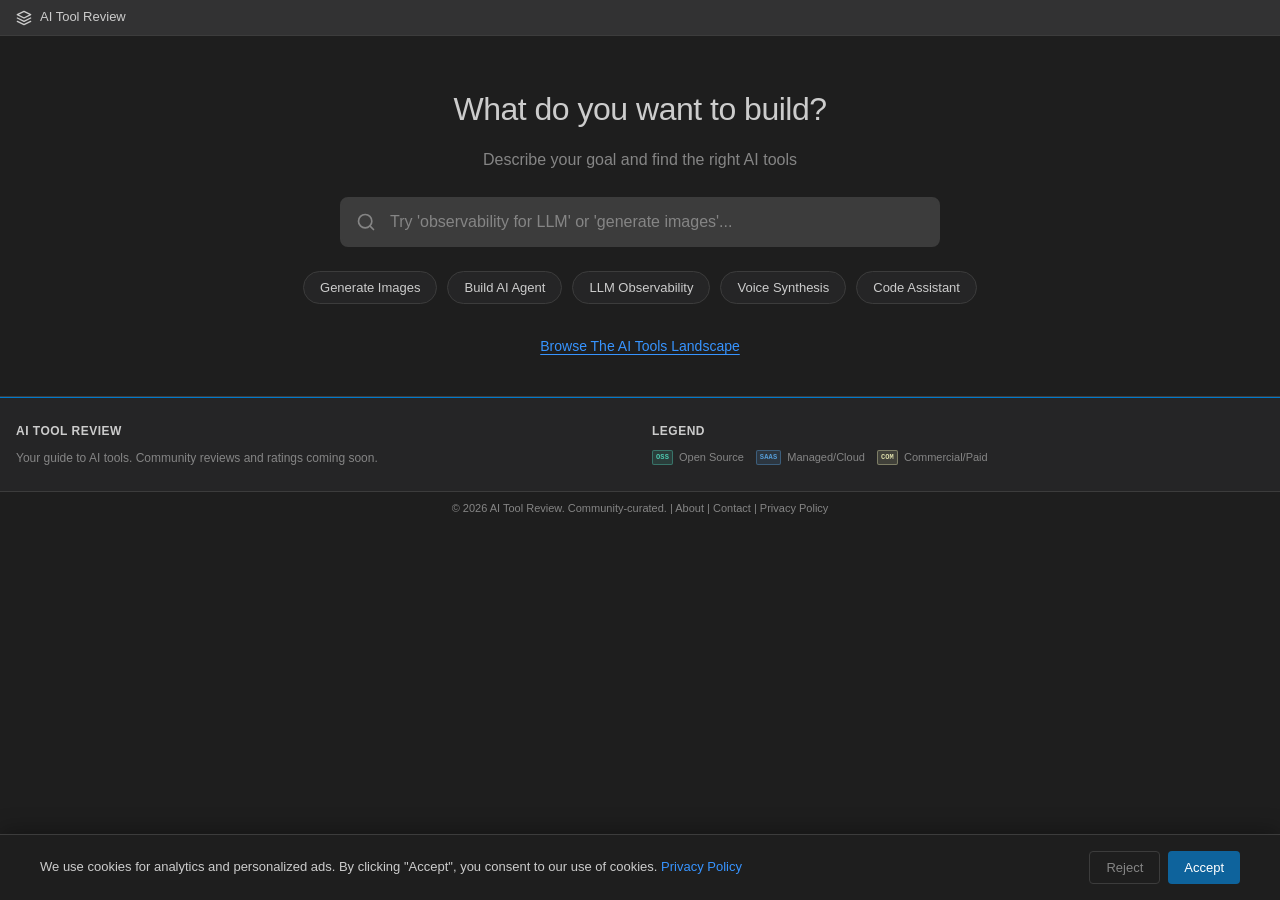
==== commit 156f2ff1: "feat: Add About and Contact pages (closes #4, #5) - Create about.html with site mission, offerings, " ====
--- a/index.html
+++ b/index.html
@@ -52,14 +52,14 @@
     <!-- Header -->
     <header class="header">
         <div class="header-content">
-            <div class="logo">
+            <a href="/" class="logo">
                 <svg class="logo-icon" viewBox="0 0 24 24" fill="none" xmlns="http://www.w3.org/2000/svg">
                     <path d="M12 2L2 7L12 12L22 7L12 2Z" stroke="currentColor" stroke-width="2" stroke-linecap="round" stroke-linejoin="round"/>
                     <path d="M2 17L12 22L22 17" stroke="currentColor" stroke-width="2" stroke-linecap="round" stroke-linejoin="round"/>
                     <path d="M2 12L12 17L22 12" stroke="currentColor" stroke-width="2" stroke-linecap="round" stroke-linejoin="round"/>
                 </svg>
                 <span class="logo-text">AI Tool Review</span>
-            </div>
+            </a>
         </div>
     </header>
 
@@ -68,7 +68,7 @@
         <h1 class="hero-title">What do you want to build?</h1>
         <p class="hero-subtitle">Describe your goal and find the right AI tools</p>
         <div class="action-search">
-            <svg class="search-icon" viewBox="0 0 24 24" fill="none" xmlns="http://www.w3.org/2000/svg">
+            <svg class="search-icon" width="20" height="20" viewBox="0 0 24 24" fill="none" xmlns="http://www.w3.org/2000/svg">
                 <circle cx="11" cy="11" r="8" stroke="currentColor" stroke-width="2"/>
                 <path d="M21 21L16.65 16.65" stroke="currentColor" stroke-width="2" stroke-linecap="round"/>
             </svg>
@@ -96,13 +96,23 @@
     </section>
 
     <!-- Landscape Mode Controls (Hidden by default) -->
-    <section class="controls hidden" id="landscape-controls">
-        <button class="back-to-search" id="back-to-search">Back to Search</button>
-        <div class="expand-collapse-btns">
-            <button class="expand-btn" id="expand-all">Expand All</button>
-            <button class="collapse-btn" id="collapse-all">Collapse All</button>
-        </div>
-        <div class="track-toggle">
+    <section class="controls hidden" id="landscape-controls" data-nosnippet data-ad-layout-exclude="true">
+        <div class="controls-search-row">
+            <div class="landscape-search">
+                <svg class="landscape-search-icon" width="20" height="20" viewBox="0 0 24 24" fill="none" xmlns="http://www.w3.org/2000/svg">
+                    <circle cx="11" cy="11" r="8" stroke="currentColor" stroke-width="2"/>
+                    <path d="M21 21L16.65 16.65" stroke="currentColor" stroke-width="2" stroke-linecap="round"/>
+                </svg>
+                <input type="text" id="landscape-search-input" class="landscape-search-input" placeholder="Try 'observability for LLM' or 'generate images'...">
+                <button class="landscape-search-clear hidden" id="landscape-search-clear">&times;</button>
+            </div>
+        </div>
+        <div class="controls-toolbar">
+            <div class="expand-collapse-btns">
+                <button class="expand-btn" id="expand-all">Expand All</button>
+                <button class="collapse-btn" id="collapse-all">Collapse All</button>
+            </div>
+            <div class="track-toggle">
             <button class="track-btn active" data-track="all">All Tools</button>
             <button class="track-btn" data-track="users">For Users</button>
             <button class="track-btn" data-track="developers">For Developers</button>
@@ -122,10 +132,11 @@
                 </button>
             </div>
         </div>
+        </div>
     </section>
 
     <!-- Stats Bar (Landscape mode only) -->
-    <section class="stats-bar hidden" id="stats-bar">
+    <section class="stats-bar hidden" id="stats-bar" data-nosnippet>
         <div class="stat">
             <span class="stat-value" id="visible-count">0</span>
             <span class="stat-label">tools shown</span>
@@ -137,7 +148,7 @@
     </section>
 
     <!-- Main Landscape Grid (Hidden by default) -->
-    <main class="landscape hidden" id="landscape">
+    <main class="landscape hidden" id="landscape" data-nosnippet>
         <!-- Categories will be dynamically inserted here -->
     </main>
 
@@ -158,14 +169,16 @@
             </div>
         </div>
         <div class="footer-bottom">
-            <p>&copy; 2026 AI Tool Review. Community-curated. | <a href="privacy.html">Privacy Policy</a></p>
+            <p>&copy; 2026 AI Tool Review. Community-curated. | <a href="about.html">About</a> | <a href="contact.html">Contact</a> | <a href="privacy.html">Privacy Policy</a></p>
         </div>
         <!-- Ad Section -->
         <div class="footer-ad">
             <ins class="adsbygoogle"
-                style="display:inline-block;width:320px;height:50px"
+                style="display:block"
                 data-ad-client="ca-pub-7272761067250869"
-                data-ad-slot="YOUR_AD_SLOT_ID"></ins>
+                data-ad-slot="1939469484"
+                data-ad-format="auto"
+                data-full-width-responsive="true"></ins>
             <script>
                 (adsbygoogle = window.adsbygoogle || []).push({});
             </script>
@@ -228,5 +241,19 @@
             });
         })();
     </script>
+
+    <!-- Dev: Ad placeholders for localhost testing -->
+    <script>
+        if (location.hostname === 'localhost' || location.hostname === '127.0.0.1') {
+            document.querySelectorAll('.adsbygoogle').forEach(ad => {
+                ad.style.background = '#2a2a2a';
+                ad.style.border = '2px dashed #4a9eff';
+                ad.style.display = 'flex';
+                ad.style.alignItems = 'center';
+                ad.style.justifyContent = 'center';
+                ad.innerHTML = '<div style="color:#4a9eff;font-size:12px;">Ad Placeholder</div>';
+            });
+        }
+    </script>
 </body>
 </html>
--- a/css/style.css
+++ b/css/style.css
@@ -56,6 +56,66 @@
     --transition: all 0.15s ease;
 }
 
+/* Prevent Google Auto Ads from breaking layout */
+ins.adsbygoogle {
+    display: block;
+    max-width: 100%;
+    overflow: hidden;
+}
+
+/* Ensure auto-inserted ad containers don't break flexbox/grid layouts */
+.landscape > ins.adsbygoogle,
+.controls > ins.adsbygoogle,
+.hero > ins.adsbygoogle,
+.stats-bar > ins.adsbygoogle,
+.header > ins.adsbygoogle,
+.controls-search-row > ins.adsbygoogle,
+.controls-toolbar > ins.adsbygoogle {
+    display: none !important;
+}
+
+/* Contain any injected ad iframes */
+ins.adsbygoogle[data-ad-status] {
+    max-height: 250px;
+}
+
+/* Prevent auto-ad wrappers from affecting main content flow */
+body > ins.adsbygoogle,
+body > div[id^="google_ads"],
+body > div[class*="adsbygoogle"],
+body > aside,
+body > div:not(.cookie-banner):not(#tooltip) > ins.adsbygoogle {
+    position: fixed !important;
+    z-index: -1 !important;
+    opacity: 0 !important;
+    pointer-events: none !important;
+}
+
+/* Only show ads in designated footer area */
+.footer-ad ins.adsbygoogle {
+    position: static !important;
+    z-index: auto !important;
+    opacity: 1 !important;
+    pointer-events: auto !important;
+}
+
+/* Ensure main content sections maintain their layout (when visible) */
+.hero:not(.hidden), .controls:not(.hidden), .stats-bar:not(.hidden), .landscape:not(.hidden), .search-results:not(.hidden) {
+    display: flex;
+}
+
+.hero:not(.hidden) {
+    flex-direction: column;
+}
+
+.controls:not(.hidden) {
+    flex-direction: column;
+}
+
+.landscape:not(.hidden) {
+    flex-wrap: wrap;
+}
+
 /* Reset & Base */
 *, *::before, *::after {
     box-sizing: border-box;
@@ -132,6 +192,11 @@
     font-weight: 400;
     font-size: 13px;
     color: var(--vscode-text);
+    text-decoration: none;
+}
+
+.logo:hover {
+    opacity: 0.8;
 }
 
 .logo-icon {
@@ -234,14 +299,29 @@
 .controls {
     max-width: 100%;
     margin: 0 auto;
-    padding: 0.35rem 0.5rem;
-    display: flex;
-    flex-wrap: wrap;
-    align-items: center;
-    justify-content: space-between;
-    gap: 0.5rem;
+    display: flex;
+    flex-direction: column;
     background: var(--vscode-sidebar-bg);
     border-bottom: 1px solid var(--vscode-border);
+}
+
+/* Search Row - Prominent Centered Search */
+.controls-search-row {
+    display: flex;
+    justify-content: center;
+    padding: 1rem 1rem 0.75rem;
+    background: var(--vscode-editor-bg);
+}
+
+/* Toolbar Row - Secondary Controls */
+.controls-toolbar {
+    display: flex;
+    flex-wrap: wrap;
+    align-items: center;
+    justify-content: center;
+    gap: 0.5rem;
+    padding: 0.35rem 0.5rem;
+    border-top: 1px solid var(--vscode-border);
 }
 
 .track-toggle {
@@ -326,6 +406,7 @@
     margin: 0 auto;
     padding: 0.25rem 0.5rem;
     display: flex;
+    justify-content: center;
     gap: 1rem;
     background: var(--vscode-editor-bg);
     border-bottom: 1px solid var(--vscode-border);
@@ -349,7 +430,7 @@
     color: var(--vscode-text-muted);
 }
 
-/* Landscape Grid - Flexbox Layout (collapsed mode) */
+/* Landscape Grid - Consistent Grid Layout for both collapsed and expanded */
 .landscape {
     max-width: 100%;
     margin: 0 auto;
@@ -358,56 +439,114 @@
     display: flex;
     flex-wrap: wrap;
     gap: 4px;
-    align-items: stretch;
-    align-content: flex-start;
-}
-
-/* Landscape Grid - Columns Layout (expanded mode) */
+    justify-content: center;
+    align-items: start;
+}
+
+/* Category sizing - FIXED width for both collapsed and expanded */
+.landscape .category {
+    flex: 0 0 280px !important;
+    width: 280px !important;
+    min-width: 280px !important;
+    max-width: 280px !important;
+}
+
+/* Landscape Grid - Compact centered layout when all expanded or searching */
 .landscape.all-expanded {
+    /* Use inline-flex wrapper technique for true centering */
     display: block;
-    column-count: 5;
-    column-gap: 4px;
-    column-fill: balance;
-}
-
-/* Category Section - CNCF-Style Compact */
+    text-align: center;
+    padding: 0.5rem 0.25rem;
+}
+
+.landscape.all-expanded .category {
+    display: inline-flex;
+    flex-direction: column;
+    vertical-align: top;
+    margin: 2px;
+    flex: 0 0 220px !important;
+    width: 220px !important;
+    min-width: 220px !important;
+    max-width: 220px !important;
+}
+
+/* Even more compact when filtering - smaller cards */
+.landscape.compact-filter {
+    display: block;
+    text-align: center;
+    padding: 0.5rem 0.25rem;
+}
+
+.landscape.compact-filter .category {
+    display: inline-flex;
+    flex-direction: column;
+    vertical-align: top;
+    margin: 2px;
+    flex: 0 0 200px !important;
+    width: 200px !important;
+    min-width: 200px !important;
+    max-width: 200px !important;
+}
+
+.landscape.compact-filter .tool-card {
+    min-height: 50px;
+    padding: 3px;
+}
+
+.landscape.compact-filter .tool-icon {
+    width: 24px;
+    height: 24px;
+}
+
+.landscape.compact-filter .tool-icon img {
+    width: 18px;
+    height: 18px;
+}
+
+.landscape.compact-filter .tool-name {
+    font-size: 7px;
+}
+
+.landscape.compact-filter .subcategory-title {
+    font-size: 8px;
+}
+
+.landscape.compact-filter .category-title {
+    font-size: 10px;
+}
+
+.landscape.compact-filter .tools-grid {
+    grid-template-columns: repeat(auto-fill, minmax(55px, 1fr));
+    gap: 2px;
+}
+
+/* Category Section - Base styles (width controlled by .landscape .category) */
 .category {
     background: var(--vscode-sidebar-bg);
     border: 1px solid var(--vscode-border);
     border-radius: 0;
     overflow: hidden;
-    flex: 0 0 calc(20% - 4px);
-    min-width: 200px;
-    max-width: 300px;
     transition: box-shadow 0.2s ease;
-}
-
-/* Expanded mode category styling */
-.landscape.all-expanded .category {
-    display: inline-block;
-    width: 100%;
-    margin-bottom: 4px;
-    break-inside: avoid;
-    max-width: none;
-}
-
+    display: flex;
+    flex-direction: column;
+}
+
+/* Expanded categories get shadow */
 .category:not(.collapsed) {
     box-shadow: 0 4px 12px rgba(0, 0, 0, 0.3);
     z-index: 5;
-    display: block;
-    min-height: auto;
 }
 
 .category:not(.collapsed) .category-header {
-    min-height: auto;
-    align-items: center;
-}
-
-/* Collapsed categories - uniform height (sized for 2-line titles) */
+    min-height: 42px;
+    align-items: flex-start;
+    padding-top: 6px;
+    padding-bottom: 6px;
+}
+
+/* Collapsed categories - same header height as expanded */
 .category.collapsed {
     min-height: 44px;
-    display: flex;
-    flex-direction: column;
 }
 
 .category.collapsed .category-header {
@@ -496,10 +635,12 @@
 .category-content {
     padding: 6px;
     background: var(--vscode-sidebar-bg);
-    max-height: 800px;
+    max-height: none;
     opacity: 1;
-    transition: max-height 0.3s ease, padding 0.2s ease, opacity 0.2s ease;
+    transition: padding 0.2s ease, opacity 0.2s ease;
     overflow: hidden;
+    width: 100%;
+    box-sizing: border-box;
 }
 
 /* Subcategory - Compact */
@@ -736,7 +877,8 @@
 
 /* Footer Ad - Small inline ad */
 .footer-ad {
-    text-align: center;
+    display: flex;
+    justify-content: center;
     padding: 12px 1rem;
     background: var(--vscode-editor-bg);
 }
@@ -870,13 +1012,22 @@
         font-size: 13px;
     }
 
-    .controls {
+    .controls-search-row {
+        padding: 0.75rem;
+    }
+
+    .controls-toolbar {
         flex-direction: column;
-        align-items: stretch;
+        align-items: center;
+        gap: 0.75rem;
         padding: 0.75rem;
     }
 
     .track-toggle {
+        justify-content: center;
+    }
+
+    .expand-collapse-btns {
         justify-content: center;
     }
 
@@ -895,6 +1046,15 @@
         font-size: 12px;
     }
 
+    .landscape-search {
+        max-width: 100%;
+    }
+
+    .landscape-search-input {
+        font-size: 15px;
+        padding: 10px 0;
+    }
+
     .stats-bar {
         justify-content: center;
         padding: 0.75rem;
@@ -904,14 +1064,19 @@
         padding: 0.25rem;
     }
 
-    .landscape.all-expanded {
-        column-count: 2;
-    }
-
-    .category {
-        flex: 0 0 calc(50% - 4px);
-        min-width: 150px;
-        max-width: none;
+    .landscape .category {
+        flex: 0 0 160px !important;
+        width: 160px !important;
+        min-width: 160px !important;
+        max-width: 160px !important;
+    }
+
+    .landscape.compact-filter .category,
+    .landscape.all-expanded .category {
+        flex: 0 0 140px !important;
+        width: 140px !important;
+        min-width: 140px !important;
+        max-width: 140px !important;
     }
 
     .tools-grid {
@@ -952,6 +1117,10 @@
 
     .category.collapsed .category-header {
         min-height: 36px;
+    }
+
+    .landscape.compact-filter .tools-grid {
+        grid-template-columns: repeat(auto-fill, minmax(50px, 1fr));
     }
 }
 
@@ -1026,8 +1195,13 @@
     transform: translateY(-50%);
     width: 20px;
     height: 20px;
+    min-width: 20px;
+    max-width: 20px;
+    min-height: 20px;
+    max-height: 20px;
     color: var(--vscode-text-muted);
     pointer-events: none;
+    flex-shrink: 0;
 }
 
 .action-input {
@@ -1121,7 +1295,6 @@
 .expand-collapse-btns {
     display: flex;
     gap: 4px;
-    margin-right: auto;
 }
 
 .expand-btn,
@@ -1141,6 +1314,70 @@
     background: var(--vscode-list-hover);
     color: var(--vscode-text);
     border-color: var(--vscode-focus-border);
+}
+
+/* Landscape Search - Prominent Style */
+.landscape-search {
+    display: flex;
+    align-items: center;
+    background: var(--vscode-input-bg);
+    border: 1px solid var(--vscode-border);
+    border-radius: 8px;
+    padding: 0 16px;
+    gap: 12px;
+    width: 100%;
+    max-width: 600px;
+    transition: border-color 0.2s ease, box-shadow 0.2s ease;
+}
+
+.landscape-search:focus-within {
+    border-color: var(--vscode-focus-border);
+    box-shadow: 0 0 0 3px rgba(0, 122, 204, 0.15);
+}
+
+.landscape-search-icon {
+    width: 20px;
+    height: 20px;
+    min-width: 20px;
+    max-width: 20px;
+    min-height: 20px;
+    max-height: 20px;
+    color: var(--vscode-text-muted);
+    flex-shrink: 0;
+}
+
+.landscape-search-input {
+    background: transparent;
+    border: none;
+    color: var(--vscode-text);
+    font-size: 16px;
+    padding: 12px 0;
+    width: 100%;
+    outline: none;
+}
+
+.landscape-search-input::placeholder {
+    color: var(--vscode-text-muted);
+}
+
+.landscape-search-clear {
+    background: none;
+    border: none;
+    color: var(--vscode-text-muted);
+    cursor: pointer;
+    font-size: 20px;
+    line-height: 1;
+    padding: 4px;
+    flex-shrink: 0;
+    transition: color 0.15s ease;
+}
+
+.landscape-search-clear:hover {
+    color: var(--vscode-text);
+}
+
+.landscape-search-clear.hidden {
+    display: none;
 }
 
 /* Search Results Section */
@@ -1361,61 +1598,93 @@
 
 /* Small-medium screens (tablets) */
 @media (min-width: 769px) and (max-width: 999px) {
-    .category {
-        flex: 0 0 calc(33.333% - 4px);
-        min-width: 180px;
-    }
-    .landscape.all-expanded {
-        column-count: 3;
+    .landscape .category {
+        flex: 0 0 220px !important;
+        width: 220px !important;
+        min-width: 220px !important;
+        max-width: 220px !important;
+    }
+
+    .landscape.compact-filter .category,
+    .landscape.all-expanded .category {
+        flex: 0 0 180px !important;
+        width: 180px !important;
+        min-width: 180px !important;
+        max-width: 180px !important;
     }
 }
 
 /* Medium screens */
 @media (min-width: 1000px) and (max-width: 1399px) {
-    .category {
-        flex: 0 0 calc(25% - 4px);
-        min-width: 200px;
-    }
-    .landscape.all-expanded {
-        column-count: 4;
+    .landscape .category {
+        flex: 0 0 260px !important;
+        width: 260px !important;
+        min-width: 260px !important;
+        max-width: 260px !important;
+    }
+
+    .landscape.compact-filter .category,
+    .landscape.all-expanded .category {
+        flex: 0 0 200px !important;
+        width: 200px !important;
+        min-width: 200px !important;
+        max-width: 200px !important;
     }
 }
 
 /* Large screens */
 @media (min-width: 1400px) {
-    .category {
-        flex: 0 0 calc(16.666% - 4px);
-        min-width: 200px;
-        max-width: 280px;
-    }
-    .landscape.all-expanded {
-        column-count: 6;
+    .landscape .category {
+        flex: 0 0 280px !important;
+        width: 280px !important;
+        min-width: 280px !important;
+        max-width: 280px !important;
+    }
+
+    .landscape.compact-filter .category,
+    .landscape.all-expanded .category {
+        flex: 0 0 220px !important;
+        width: 220px !important;
+        min-width: 220px !important;
+        max-width: 220px !important;
     }
 }
 
 @media (min-width: 1800px) {
-    .category {
-        flex: 0 0 calc(14.285% - 4px);
-        min-width: 200px;
-        max-width: 300px;
-    }
-    .landscape.all-expanded {
-        column-count: 7;
+    .landscape .category {
+        flex: 0 0 300px !important;
+        width: 300px !important;
+        min-width: 300px !important;
+        max-width: 300px !important;
+    }
+
+    .landscape.compact-filter .category,
+    .landscape.all-expanded .category {
+        flex: 0 0 240px !important;
+        width: 240px !important;
+        min-width: 240px !important;
+        max-width: 240px !important;
     }
 }
 
 @media (min-width: 2200px) {
-    .category {
-        flex: 0 0 calc(12.5% - 4px);
-        min-width: 200px;
-        max-width: 320px;
-    }
-    .landscape.all-expanded {
-        column-count: 8;
+    .landscape .category {
+        flex: 0 0 320px !important;
+        width: 320px !important;
+        min-width: 320px !important;
+        max-width: 320px !important;
     }
 
     .tools-grid {
         grid-template-columns: repeat(auto-fill, minmax(75px, 1fr));
+    }
+
+    .landscape.compact-filter .category,
+    .landscape.all-expanded .category {
+        flex: 0 0 260px !important;
+        width: 260px !important;
+        min-width: 260px !important;
+        max-width: 260px !important;
     }
 }
 
